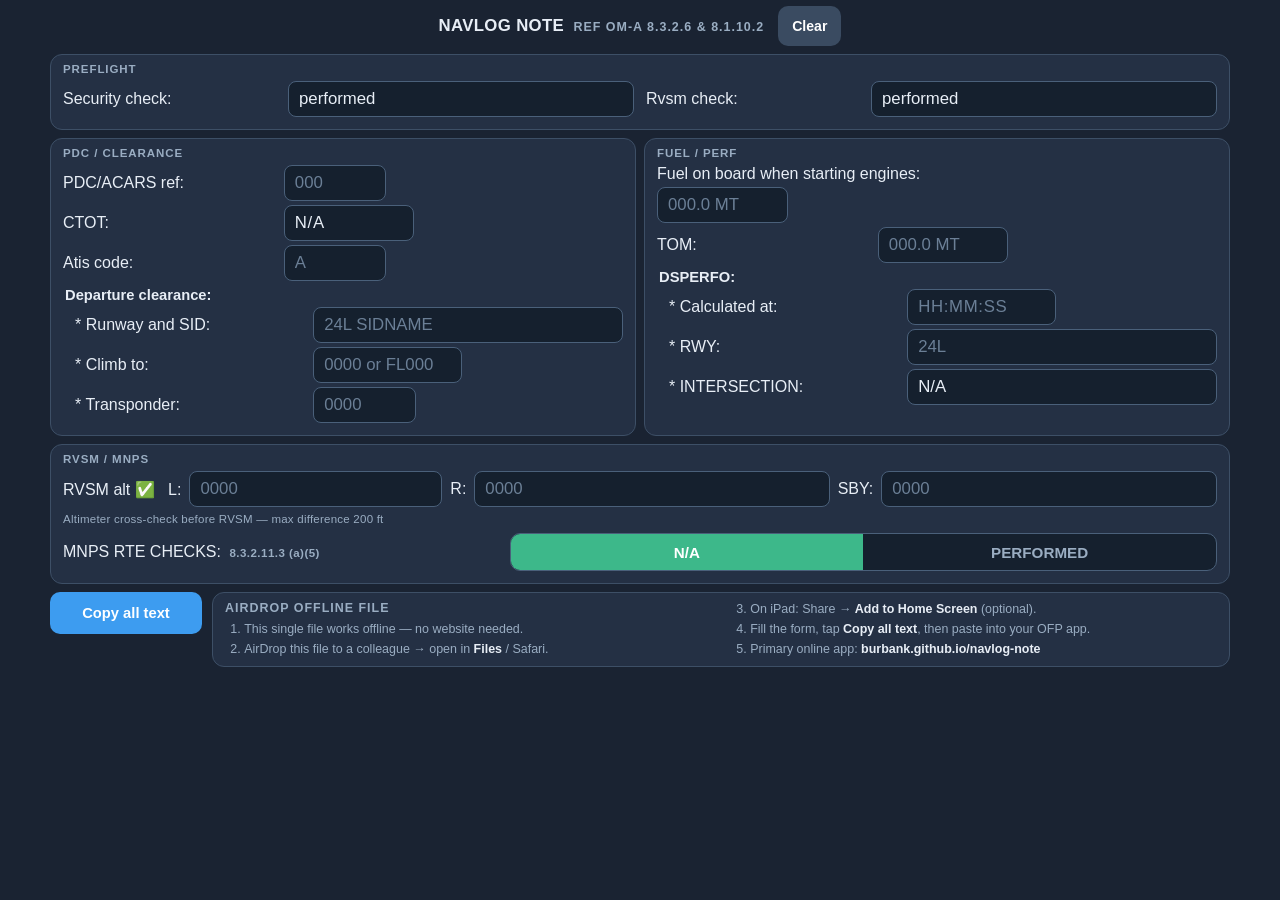
==== NAVLOG-NOTE-AirDrop.html @ c896da83 "Add AirDrop single-file copy and shorten RVSM hint. Portable NAVLOG-NOTE-AirDrop.html for offline sh" ====
<!DOCTYPE html>
<html lang="en">
<head>
  <meta charset="UTF-8" />
  <meta name="viewport" content="width=device-width, initial-scale=1, viewport-fit=cover" />
  <meta name="apple-mobile-web-app-capable" content="yes" />
  <meta name="apple-mobile-web-app-status-bar-style" content="black-translucent" />
  <meta name="apple-mobile-web-app-title" content="NAVLOG NOTE" />
  <meta name="theme-color" content="#1a2332" />
  <link rel="icon" type="image/png" href="[data-uri]" />
  <title>NAVLOG NOTE (AirDrop) ref OM-A 8.3.2.6 &amp; 8.1.10.2</title>
  <style>
    :root {
      --bg: #1a2332;
      --panel: #243044;
      --line: #3d4f66;
      --text: #e8eef6;
      --muted: #9aadc2;
      --accent: #3d9cf0;
      --accent-press: #2b7fc7;
      --ok: #3db88a;
      --field: #15202e;
      --field-border: #4a607a;
      --radius: 10px;
      --label: 0.92rem;
      --input: 1.05rem;
    }

    * {
      box-sizing: border-box;
      -webkit-tap-highlight-color: transparent;
    }

    html, body {
      margin: 0;
      padding: 0;
      min-height: 100%;
      background: var(--bg);
      color: var(--text);
      font-family: -apple-system, BlinkMacSystemFont, "SF Pro Text", "Helvetica Neue", sans-serif;
    }

    body {
      padding:
        max(12px, env(safe-area-inset-top))
        max(14px, env(safe-area-inset-right))
        max(12px, env(safe-area-inset-bottom))
        max(14px, env(safe-area-inset-left));
    }

    .app {
      max-width: 1180px;
      margin: 0 auto;
    }

    header {
      display: flex;
      align-items: center;
      justify-content: center;
      flex-wrap: wrap;
      gap: 10px 14px;
      margin-bottom: 12px;
      padding-top: 4px;
      text-align: center;
    }

    h1 {
      margin: 0;
      font-size: 1.15rem;
      font-weight: 650;
      letter-spacing: 0.02em;
    }

    h1 .ref {
      display: inline-block;
      margin-left: 0.35em;
      font-size: 0.78rem;
      font-weight: 700;
      letter-spacing: 0.08em;
      text-transform: uppercase;
      color: var(--muted);
    }

    .header-clear {
      flex-shrink: 0;
    }

    .header-clear button {
      min-height: 40px;
      padding: 8px 14px;
      font-size: 0.88rem;
      background: #3a4b61;
    }

    .actions {
      display: flex;
      gap: 8px;
      flex-wrap: wrap;
      flex-shrink: 0;
    }

    button {
      appearance: none;
      border: none;
      border-radius: var(--radius);
      padding: 12px 16px;
      min-height: 44px;
      font-size: 0.95rem;
      font-weight: 600;
      color: #fff;
      background: var(--accent);
      cursor: pointer;
    }

    button:active {
      background: var(--accent-press);
      transform: scale(0.98);
    }

    button.secondary { background: #3a4b61; }
    button.copied { background: var(--ok); }

    .grid {
      display: grid;
      grid-template-columns: 1fr 1fr;
      gap: 12px;
    }

    @media (max-width: 900px) {
      .grid { grid-template-columns: 1fr; }
    }

    .card {
      background: var(--panel);
      border: 1px solid var(--line);
      border-radius: 14px;
      padding: 14px;
    }

    .card.span-all { grid-column: 1 / -1; }

    .card h2 {
      margin: 0 0 10px;
      font-size: 0.78rem;
      font-weight: 700;
      letter-spacing: 0.08em;
      text-transform: uppercase;
      color: var(--muted);
    }

    .section-title {
      margin: 10px 0 8px;
      padding-left: 2px;
      font-size: var(--label);
      font-weight: 650;
      color: var(--text);
    }

    .section-title:first-child { margin-top: 0; }

    .field {
      display: grid;
      grid-template-columns: minmax(120px, 38%) 1fr;
      gap: 8px;
      align-items: center;
      margin-bottom: 8px;
    }

    .field.indent {
      grid-template-columns: minmax(140px, 42%) 1fr;
      padding-left: 12px;
    }

    .field.full {
      grid-template-columns: 1fr;
      gap: 4px;
    }

    .field.narrow-input input { max-width: 11ch; }
    .field.climb-input input { max-width: 16ch; }
    .field.time-input input {
      max-width: 14ch;
      letter-spacing: 0.04em;
    }
    .field.time-input-long input {
      max-width: 16ch;
      letter-spacing: 0.04em;
    }
    .field.mt-input input { max-width: 14ch; }

    .preflight-row {
      display: grid;
      grid-template-columns: 1fr 1fr;
      gap: 8px 16px;
    }

    @media (max-width: 700px) {
      .preflight-row { grid-template-columns: 1fr; }
    }

    label .ref {
      margin-left: 0.35em;
      font-size: 0.72rem;
      font-weight: 700;
      letter-spacing: 0.04em;
      color: var(--muted);
      text-transform: none;
    }

    input[type="text"] {
      width: 100%;
      min-height: 44px;
      padding: 10px 12px;
      border: 1px solid var(--field-border);
      border-radius: 8px;
      background: var(--field);
      color: var(--text);
      font-size: var(--input);
      font-variant-numeric: tabular-nums;
    }

    input:focus {
      outline: 2px solid var(--accent);
      outline-offset: 1px;
      border-color: var(--accent);
    }

    input.warn-diff {
      background: rgba(180, 70, 70, 0.28);
      border-color: #c45c5c;
    }

    input.warn-diff:focus {
      outline-color: #c45c5c;
      border-color: #c45c5c;
    }

    input::placeholder { color: #6b7f96; }

    .row-3 {
      display: grid;
      grid-template-columns: repeat(3, 1fr);
      gap: 8px;
      margin-bottom: 6px;
    }

    .row-3 .field {
      grid-template-columns: auto 1fr;
      margin-bottom: 0;
    }

    .rvsm-hint {
      margin: 0 0 8px;
      font-size: 0.72rem;
      color: var(--muted);
      letter-spacing: 0.02em;
    }

    .toggle {
      display: inline-flex;
      width: 100%;
      overflow: hidden;
      border: 1px solid var(--field-border);
      border-radius: 10px;
      background: var(--field);
    }

    .toggle button {
      flex: 1;
      min-height: 44px;
      border-radius: 0;
      background: transparent;
      color: var(--muted);
      font-weight: 650;
    }

    .toggle button.active {
      background: var(--ok);
      color: #fff;
    }

    .footer-bar {
      display: flex;
      align-items: flex-start;
      gap: 14px;
      margin-top: 14px;
    }

    .footer-bar .actions {
      display: flex;
      flex-direction: column;
      align-items: stretch;
      align-self: flex-start;
      min-width: 9.5rem;
    }

    .footer-bar .actions button {
      width: 100%;
      min-height: 48px;
      font-size: 1rem;
    }

    .howto {
      flex: 1;
      min-width: 0;
      padding: 10px 14px;
      border: 1px solid var(--line);
      border-radius: 14px;
      background: var(--panel);
    }

    .howto-grid {
      display: grid;
      grid-template-columns: 1fr 1fr;
      gap: 8px 20px;
      align-items: start;
    }

    .howto h2 {
      margin: 0 0 6px;
      font-size: 0.78rem;
      font-weight: 700;
      letter-spacing: 0.08em;
      text-transform: uppercase;
      color: var(--muted);
    }

    .howto ol {
      margin: 0;
      padding-left: 1.2rem;
      color: var(--muted);
      font-size: 0.82rem;
      line-height: 1.4;
    }

    .howto li + li { margin-top: 3px; }

    .howto strong { color: var(--text); font-weight: 650; }

    @media (max-width: 700px) {
      .footer-bar {
        flex-direction: column;
      }

      .footer-bar .actions {
        align-self: stretch;
      }

      .footer-bar .actions button {
        flex: 1;
      }

      .howto-grid {
        grid-template-columns: 1fr;
      }
    }

    /* iOS Share symbol (SF Symbol square.and.arrow.up) — same as FDPFMS */
    .help-ios-share {
      display: inline-flex;
      align-items: center;
      justify-content: center;
      vertical-align: -0.2em;
      margin: 0 0.15em;
      color: var(--accent);
    }

    .help-ios-share svg { display: block; }

    .sr-only {
      position: absolute;
      width: 1px;
      height: 1px;
      padding: 0;
      margin: -1px;
      overflow: hidden;
      clip: rect(0, 0, 0, 0);
      white-space: nowrap;
      border: 0;
    }

    .toast {
      position: fixed;
      left: 50%;
      bottom: 24px;
      z-index: 20;
      padding: 12px 18px;
      border-radius: 999px;
      background: var(--ok);
      color: #fff;
      font-weight: 650;
      opacity: 0;
      pointer-events: none;
      transform: translateX(-50%) translateY(20px);
      transition: opacity 0.2s ease, transform 0.2s ease;
    }

    .toast.show {
      opacity: 1;
      transform: translateX(-50%) translateY(0);
    }


    @media (orientation: landscape) and (min-width: 900px) {
      body {
        padding-top: 6px;
        padding-bottom: 6px;
      }

      header {
        margin-bottom: 8px;
        padding-top: 0;
      }

      h1 { font-size: 1.05rem; }

      .grid { gap: 8px; }

      .card, .howto {
        padding: 8px 12px;
        border-radius: 12px;
      }

      .card h2 {
        margin-bottom: 6px;
        font-size: 0.72rem;
      }

      .section-title {
        margin: 6px 0 4px;
      }

      .field { margin-bottom: 4px; }

      .preflight-row { gap: 6px 12px; }

      input[type="text"],
      .toggle button {
        min-height: 36px;
        padding: 6px 10px;
      }

      .footer-bar {
        margin-top: 8px;
        gap: 10px;
      }

      .footer-bar .actions button {
        min-height: 42px;
        font-size: 0.92rem;
      }

      .howto ol {
        font-size: 0.78rem;
        line-height: 1.35;
      }
    }
  </style>
</head>
<body>
  <div class="app">
    <header>
      <h1>NAVLOG NOTE <span class="ref">ref OM-A 8.3.2.6 &amp; 8.1.10.2</span></h1>
      <div class="header-clear">
        <button type="button" class="secondary" id="btnClear" title="Clears all entered fields">Clear</button>
      </div>
    </header>

    <form id="flightForm" autocomplete="off" spellcheck="false">
      <div class="grid">

        <!-- PREFLIGHT -->
        <section class="card span-all">
          <h2>Preflight</h2>
          <div class="preflight-row">
            <div class="field">
              <label for="security">Security check:</label>
              <input id="security" name="security" type="text" value="performed" />
            </div>
            <div class="field">
              <label for="rvsmCheck">Rvsm check:</label>
              <input id="rvsmCheck" name="rvsmCheck" type="text" value="performed" />
            </div>
          </div>
        </section>

        <!-- PDC / Clearance -->
        <section class="card">
          <h2>PDC / Clearance</h2>

          <div class="field narrow-input">
            <label for="pdc">PDC/ACARS ref:</label>
            <input
              id="pdc"
              name="pdc"
              type="text"
              inputmode="numeric"
              pattern="[0-9]*"
              maxlength="3"
              placeholder="000"
              title="3-digit number"
            />
          </div>

          <div class="field time-input">
            <label for="ctot">CTOT:</label>
            <input
              id="ctot"
              name="ctot"
              type="text"
              inputmode="numeric"
              maxlength="5"
              placeholder="HH:MM"
              value="N/A"
              title="4-digit time → auto HH:MM"
            />
          </div>

          <div class="field narrow-input">
            <label for="atis">Atis code:</label>
            <input
              id="atis"
              name="atis"
              type="text"
              inputmode="text"
              maxlength="1"
              autocapitalize="characters"
              placeholder="A"
              title="One letter only"
            />
          </div>

          <p class="section-title">Departure clearance:</p>

          <div class="field indent">
            <label for="rwySid">* Runway and SID:</label>
            <input
              id="rwySid"
              name="rwySid"
              type="text"
              inputmode="text"
              autocapitalize="characters"
              placeholder="24L SIDNAME"
              title="Starts with two runway digits"
            />
          </div>

          <div class="field indent climb-input">
            <label for="climbTo">* Climb to:</label>
            <input
              id="climbTo"
              name="climbTo"
              type="text"
              inputmode="text"
              autocapitalize="characters"
              maxlength="6"
              placeholder="0000 or FL000"
              title="4 digits, or FL + digits"
            />
          </div>

          <div class="field indent narrow-input">
            <label for="transponder">* Transponder:</label>
            <input
              id="transponder"
              name="transponder"
              type="text"
              inputmode="numeric"
              pattern="[0-9]*"
              maxlength="4"
              placeholder="0000"
              title="4-digit squawk"
            />
          </div>
        </section>

        <!-- Fuel / Perf -->
        <section class="card">
          <h2>Fuel / Perf</h2>

          <div class="field full mt-input">
            <label for="fuel">Fuel on board when starting engines:</label>
            <input
              id="fuel"
              name="fuel"
              type="text"
              inputmode="decimal"
              placeholder="000.0 MT"
              title="Number → auto MT"
            />
          </div>

          <div class="field mt-input">
            <label for="tom">TOM:</label>
            <input
              id="tom"
              name="tom"
              type="text"
              inputmode="decimal"
              placeholder="000.0 MT"
              title="Number → auto MT"
            />
          </div>

          <p class="section-title">DSPERFO:</p>

          <div class="field indent time-input-long">
            <label for="calcAt">* Calculated at:</label>
            <input
              id="calcAt"
              name="calcAt"
              type="text"
              inputmode="numeric"
              maxlength="8"
              placeholder="HH:MM:SS"
              title="6 digits → auto HH:MM:SS"
            />
          </div>

          <div class="field indent">
            <label for="rwy">* RWY:</label>
            <input
              id="rwy"
              name="rwy"
              type="text"
              inputmode="numeric"
              pattern="[0-9]*"
              autocapitalize="characters"
              placeholder="24L"
              title="Starts with two runway digits"
            />
          </div>

          <div class="field indent">
            <label for="intersection">* INTERSECTION:</label>
            <input id="intersection" name="intersection" type="text" value="N/A" />
          </div>
        </section>

        <!-- RVSM / MNPS -->
        <section class="card span-all">
          <h2>RVSM / MNPS</h2>

          <div class="row-3">
            <div class="field">
              <label for="rvsmL">RVSM alt ✅ &nbsp; L:</label>
              <input
                id="rvsmL"
                name="rvsmL"
                type="text"
                inputmode="numeric"
                pattern="[0-9]*"
                maxlength="5"
                placeholder="0000"
                title="4 or 5 digits — max Δ 200 ft vs R/SBY"
              />
            </div>
            <div class="field">
              <label for="rvsmR">R:</label>
              <input
                id="rvsmR"
                name="rvsmR"
                type="text"
                inputmode="numeric"
                pattern="[0-9]*"
                maxlength="5"
                placeholder="0000"
                title="4 or 5 digits — max Δ 200 ft vs L/SBY"
              />
            </div>
            <div class="field">
              <label for="rvsmSby">SBY:</label>
              <input
                id="rvsmSby"
                name="rvsmSby"
                type="text"
                inputmode="numeric"
                pattern="[0-9]*"
                maxlength="5"
                placeholder="0000"
                title="4 or 5 digits — max Δ 200 ft vs L/R"
              />
            </div>
          </div>
          <p class="rvsm-hint">Altimeter cross-check before RVSM — max difference 200 ft</p>

          <div class="field">
            <label>MNPS RTE CHECKS: <span class="ref">8.3.2.11.3 (a)(5)</span></label>
            <div class="toggle" role="group" aria-label="MNPS RTE CHECKS">
              <button type="button" id="mnpsNA" class="active" data-value="N/A">N/A</button>
              <button type="button" id="mnpsPerformed" data-value="PERFORMED">PERFORMED</button>
            </div>
          </div>
          <input type="hidden" id="mnps" name="mnps" value="N/A" />
        </section>

      </div>
    </form>

    <div class="footer-bar">
      <div class="actions">
        <button type="button" id="btnCopy">Copy all text</button>
      </div>
      <section class="howto" aria-label="AirDrop offline use">
        <div class="howto-grid">
          <div class="howto-col">
            <h2>AirDrop offline file</h2>
            <ol>
              <li>This single file works offline — no website needed.</li>
              <li>AirDrop this file to a colleague → open in <strong>Files</strong> / Safari.</li>
            </ol>
          </div>
          <div class="howto-col">
            <ol start="3">
              <li>On iPad: Share → <strong>Add to Home Screen</strong> (optional).</li>
              <li>Fill the form, tap <strong>Copy all text</strong>, then paste into your OFP app.</li>
              <li>Primary online app: <strong>burbank.github.io/navlog-note</strong></li>
            </ol>
          </div>
        </div>
      </section>
    </div>
  </div>

  <div class="toast" id="toast" aria-live="polite">Copied</div>

  <script>
    const STORAGE_KEY = "flight-plan-form-airdrop-v1";

    const FIELD_IDS = [
      "security", "rvsmCheck",
      "pdc", "ctot", "atis", "rwySid", "climbTo", "transponder",
      "fuel", "tom", "calcAt", "rwy",
      "intersection", "rvsmL", "rvsmR", "rvsmSby", "mnps"
    ];

    const DEFAULTS = {
      security: "performed",
      rvsmCheck: "performed",
      ctot: "N/A",
      intersection: "N/A",
      mnps: "N/A"
    };

    const $ = (id) => document.getElementById(id);

    function digitsOnly(value) {
      return String(value || "").replace(/\D/g, "");
    }

    function formatHHMM(raw) {
      const d = digitsOnly(raw).slice(0, 4);
      if (d.length <= 2) return d;
      return d.slice(0, 2) + ":" + d.slice(2);
    }

    function formatHHMMSS(raw) {
      const d = digitsOnly(raw).slice(0, 6);
      if (d.length <= 2) return d;
      if (d.length <= 4) return d.slice(0, 2) + ":" + d.slice(2);
      return d.slice(0, 2) + ":" + d.slice(2, 4) + ":" + d.slice(4);
    }

    function onlyDigits(maxLen, value) {
      return digitsOnly(value).slice(0, maxLen);
    }

    function oneLetter(value) {
      const m = String(value || "").toUpperCase().match(/[A-Z]/);
      return m ? m[0] : "";
    }

    /** Climb to: 0000 or FL000 */
    function formatClimbTo(value) {
      const raw = String(value || "").toUpperCase().replace(/[^0-9A-Z]/g, "");
      if (!raw) return "";

      if (raw.startsWith("FL")) {
        return "FL" + digitsOnly(raw.slice(2)).slice(0, 4);
      }

      // Allow typing F / FL before digits land
      if (raw === "F" || raw === "FL") return raw;

      // If user typed letters other than FL first, strip them
      if (/^[A-Z]/.test(raw) && !raw.startsWith("F")) {
        return digitsOnly(raw).slice(0, 4);
      }

      // Leading F then digits without L yet → keep F + digits while typing toward FL
      if (raw.startsWith("F") && !raw.startsWith("FL")) {
        const rest = raw.slice(1);
        if (/^\d*$/.test(rest)) return "F" + rest.slice(0, 4);
        return "FL" + digitsOnly(rest).slice(0, 4);
      }

      return digitsOnly(raw).slice(0, 4);
    }

    /** Number with one optional decimal + " MT" */
    function formatMt(value, { finalize = false } = {}) {
      let v = String(value || "").toUpperCase().replace(/\s*MT\s*$/i, "").trim();
      v = v.replace(/[^\d.]/g, "");
      const parts = v.split(".");
      if (parts.length > 2) v = parts[0] + "." + parts.slice(1).join("");

      if (!v) return "";
      if (!finalize) {
        // While typing, show number only (placeholder already shows MT)
        return v;
      }
      return v + " MT";
    }

    function formatRunway(value) {
      return String(value || "")
        .toUpperCase()
        .replace(/[^0-9A-Z\s/-]/g, "");
    }

    function getValues() {
      const data = {};
      for (const id of FIELD_IDS) data[id] = $(id).value.trim();
      return data;
    }

    function setValues(data) {
      for (const id of FIELD_IDS) {
        if (data[id] !== undefined && $(id)) $(id).value = data[id];
      }
      setMnps(data.mnps || "N/A");
    }

    function setMnps(value) {
      $("mnps").value = value;
      $("mnpsNA").classList.toggle("active", value === "N/A");
      $("mnpsPerformed").classList.toggle("active", value === "PERFORMED");
    }

    function save() {
      localStorage.setItem(STORAGE_KEY, JSON.stringify(getValues()));
    }

    function load() {
      try {
        const raw = localStorage.getItem(STORAGE_KEY);
        if (raw) setValues(JSON.parse(raw));
      } catch (_) { /* ignore */ }
    }

    function isBlank(value) {
      return !String(value || "").trim();
    }

    function isNA(value) {
      return /^n\/?a$/i.test(String(value || "").trim());
    }

    /** Empty stays blank; times get UTC; weights get MT (no double-append). */
    function outValue(value, { time = false, weight = false } = {}) {
      const v = String(value || "").trim();
      if (isBlank(v)) return "";

      if (time) {
        if (isNA(v)) return v;
        if (/\bUTC$/i.test(v)) return v;
        return v + " UTC";
      }

      if (weight) {
        if (isNA(v)) return v;
        if (/\bMT$/i.test(v)) return v;
        return v + " MT";
      }

      return v;
    }

    function buildOutput() {
      const v = getValues();
      const mnpsLine = v.mnps === "PERFORMED"
        ? "MNPS RTE CHECKS.   PERFORMED."
        : "MNPS RTE CHECKS.   N/A.";

      return [
        "___________________________________",
        "",
        "PREFLIGHT",
        "",
        `Security check: ${outValue(v.security)}`,
        "",
        `Rvsm check: ${outValue(v.rvsmCheck)}`,
        "",
        "___________________________________",
        "",
        `PDC/ACARS ref: ${outValue(v.pdc)}`,
        "",
        `CTOT:  ${outValue(v.ctot, { time: true })}`,
        "",
        `Atis code: ${outValue(v.atis)}`,
        "",
        "Departure clearance:",
        "",
        `* Runway and SID: ${outValue(v.rwySid)}`,
        "",
        `* Climb to:  ${outValue(v.climbTo)}`,
        "",
        `* Transponder: ${outValue(v.transponder)}`,
        "",
        "___________________________________",
        "",
        `Fuel on board when starting engines: ${outValue(v.fuel, { weight: true })}`,
        "",
        `TOM:    ${outValue(v.tom, { weight: true })}`,
        "",
        "DSPERFO:",
        "",
        `* Calculated at     : ${outValue(v.calcAt, { time: true })}`,
        "",
        `* RWY.                    : ${outValue(v.rwy)}`,
        "",
        `* INTERSECTION :    ${outValue(v.intersection)}`,
        "",
        "___________________________________",
        "",
        `RVSM alt ✅       L: ${outValue(v.rvsmL)}                    R: ${outValue(v.rvsmR)}                    SBY: ${outValue(v.rvsmSby)}`,
        "",
        mnpsLine,
        ""
      ].join("\n");
    }

    function showToast(msg) {
      const t = $("toast");
      t.textContent = msg;
      t.classList.add("show");
      setTimeout(() => t.classList.remove("show"), 1600);
    }

    async function copyAll() {
      const text = buildOutput();
      try {
        await navigator.clipboard.writeText(text);
      } catch (_) {
        const ta = document.createElement("textarea");
        ta.value = text;
        ta.setAttribute("readonly", "");
        ta.style.position = "fixed";
        ta.style.left = "-9999px";
        document.body.appendChild(ta);
        ta.select();
        document.execCommand("copy");
        document.body.removeChild(ta);
      }
      const btn = $("btnCopy");
      btn.classList.add("copied");
      btn.textContent = "Copied!";
      showToast("Copied to clipboard");
      setTimeout(() => {
        btn.classList.remove("copied");
        btn.textContent = "Copy all text";
      }, 1400);
    }

    function clearForm() {
      const ok = window.confirm(
        "Clear all fields?\n\nEntered values will be reset to defaults (N/A / performed). This cannot be undone."
      );
      if (!ok) return;

      for (const id of FIELD_IDS) {
        if ($(id)) $(id).value = DEFAULTS[id] ?? "";
      }
      setMnps("N/A");
      save();
      checkRvsmDiff();
      showToast("Cleared");
    }

    function bindFormatter(id, formatter, { onFocusClear, finalize } = {}) {
      const el = $(id);

      el.addEventListener("input", () => {
        const start = el.selectionStart;
        const before = el.value;
        const next = formatter(before, { finalize: false });
        if (next !== before) {
          el.value = next;
          const pos = Math.min(next.length, (start || 0) + Math.max(0, next.length - before.length + 1));
          try { el.setSelectionRange(pos, pos); } catch (_) { /* ignore */ }
        }
        save();
      });

      if (onFocusClear) {
        el.addEventListener("focus", () => {
          if (el.value === onFocusClear) el.value = "";
        });
      }

      el.addEventListener("blur", () => {
        if (onFocusClear && !el.value.trim()) {
          el.value = onFocusClear;
        } else if (finalize) {
          el.value = finalize(el.value);
        } else {
          el.value = formatter(el.value, { finalize: true });
        }
        save();
      });
    }

    bindFormatter("pdc", (v) => onlyDigits(3, v));
    bindFormatter("ctot", (v) => {
      if (!v || /^n\/?a$/i.test(v.trim())) return "N/A";
      return formatHHMM(v);
    }, { onFocusClear: "N/A" });
    bindFormatter("atis", oneLetter);
    bindFormatter("rwySid", formatRunway);
    bindFormatter("climbTo", formatClimbTo);
    bindFormatter("transponder", (v) => onlyDigits(4, v));
    bindFormatter("fuel", formatMt, {
      finalize: (v) => formatMt(v, { finalize: true })
    });
    bindFormatter("tom", formatMt, {
      finalize: (v) => formatMt(v, { finalize: true })
    });
    bindFormatter("calcAt", formatHHMMSS);
    bindFormatter("rwy", formatRunway);
    bindFormatter("rvsmL", (v) => onlyDigits(5, v));
    bindFormatter("rvsmR", (v) => onlyDigits(5, v));
    bindFormatter("rvsmSby", (v) => onlyDigits(5, v));

    ["security", "rvsmCheck", "intersection"].forEach((id) => {
      $(id).addEventListener("input", save);
    });

    $("mnpsNA").addEventListener("click", () => { setMnps("N/A"); save(); });
    $("mnpsPerformed").addEventListener("click", () => { setMnps("PERFORMED"); save(); });
    $("btnCopy").addEventListener("click", copyAll);
    $("btnClear").addEventListener("click", clearForm);

    /* RVSM altimeter cross-check — max 200 ft between any pair (OM-A 8.3.2.6 (c)(3)) */
    const RVSM_MAX_DIFF_FT = 200;

    function parseAltFt(value) {
      const d = digitsOnly(value);
      if (!d) return null;
      return parseInt(d, 10);
    }

    function checkRvsmDiff() {
      const ids = ["rvsmL", "rvsmR", "rvsmSby"];
      const vals = ids.map((id) => ({ id, ft: parseAltFt($(id).value) }));
      const warn = new Set();

      for (let i = 0; i < vals.length; i++) {
        for (let j = i + 1; j < vals.length; j++) {
          const a = vals[i];
          const b = vals[j];
          if (a.ft === null || b.ft === null) continue;
          if (Math.abs(a.ft - b.ft) > RVSM_MAX_DIFF_FT) {
            warn.add(a.id);
            warn.add(b.id);
          }
        }
      }

      ids.forEach((id) => {
        $(id).classList.toggle("warn-diff", warn.has(id));
      });
    }

    ["rvsmL", "rvsmR", "rvsmSby"].forEach((id) => {
      $(id).addEventListener("input", checkRvsmDiff);
      $(id).addEventListener("blur", checkRvsmDiff);
    });



    load();
    checkRvsmDiff();
  </script>
</body>
</html>
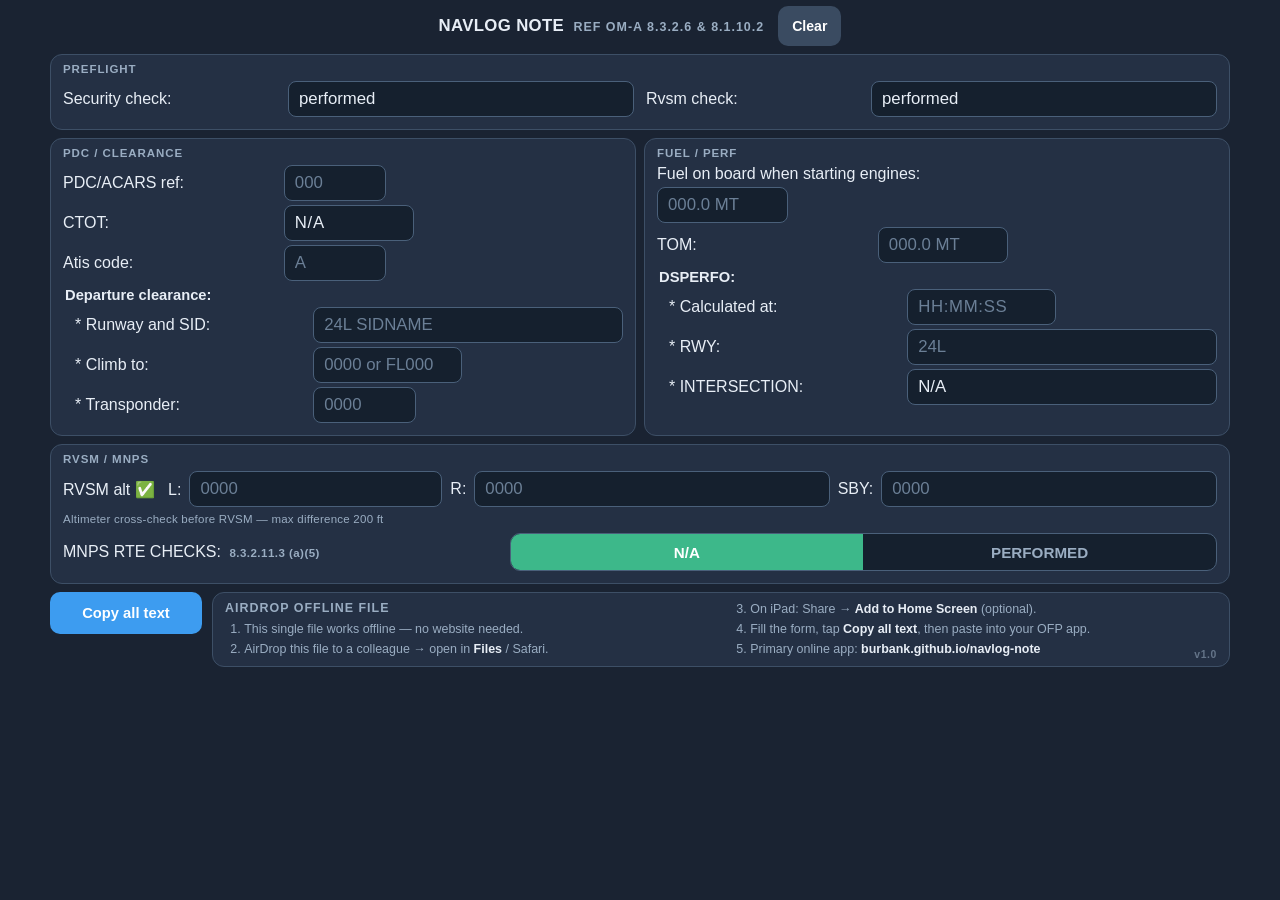
==== commit b1ab950b: "Show v1.0 in the Save for offline corner. Small muted version mark at the bottom right of the offlin" ====
--- a/NAVLOG-NOTE-AirDrop.html
+++ b/NAVLOG-NOTE-AirDrop.html
@@ -303,6 +303,7 @@
     .howto {
       flex: 1;
       min-width: 0;
+      position: relative;
       padding: 10px 14px;
       border: 1px solid var(--line);
       border-radius: 14px;
@@ -336,6 +337,19 @@
     .howto li + li { margin-top: 3px; }
 
     .howto strong { color: var(--text); font-weight: 650; }
+
+    .howto-version {
+      position: absolute;
+      right: 12px;
+      bottom: 6px;
+      margin: 0;
+      font-size: 0.65rem;
+      font-weight: 600;
+      letter-spacing: 0.06em;
+      color: var(--muted);
+      opacity: 0.55;
+      pointer-events: none;
+    }
 
     @media (max-width: 700px) {
       .footer-bar {
@@ -718,6 +732,7 @@
             </ol>
           </div>
         </div>
+        <p class="howto-version">v1.0</p>
       </section>
     </div>
   </div>
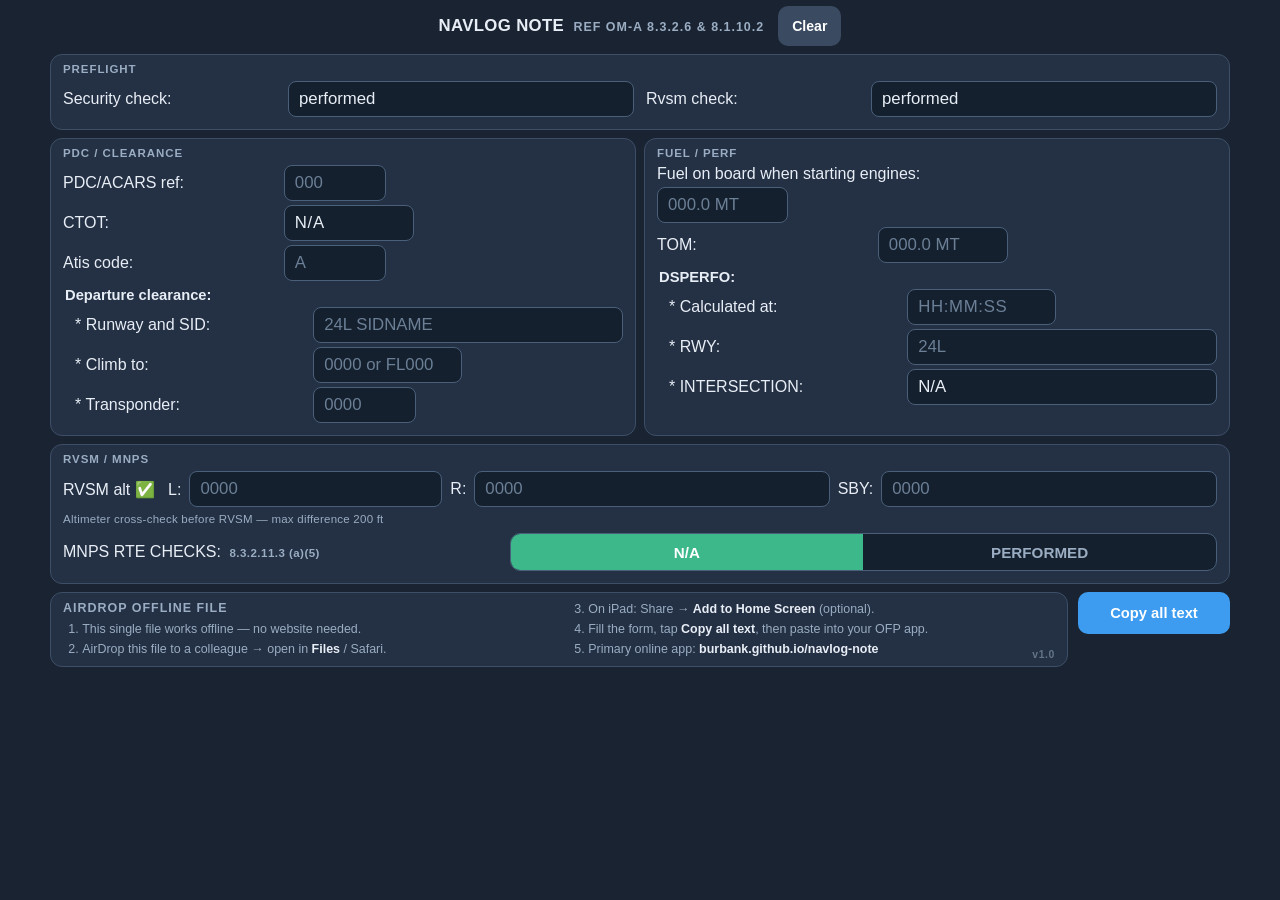
==== commit 9fc47bcb: "Move Copy all text to the right for right-handed reach. Keep Save for offline on the left; Copy sits" ====
--- a/NAVLOG-NOTE-AirDrop.html
+++ b/NAVLOG-NOTE-AirDrop.html
@@ -358,6 +358,7 @@
 
       .footer-bar .actions {
         align-self: stretch;
+        order: -1;
       }
 
       .footer-bar .actions button {
@@ -712,9 +713,6 @@
     </form>
 
     <div class="footer-bar">
-      <div class="actions">
-        <button type="button" id="btnCopy">Copy all text</button>
-      </div>
       <section class="howto" aria-label="AirDrop offline use">
         <div class="howto-grid">
           <div class="howto-col">
@@ -734,6 +732,9 @@
         </div>
         <p class="howto-version">v1.0</p>
       </section>
+      <div class="actions">
+        <button type="button" id="btnCopy">Copy all text</button>
+      </div>
     </div>
   </div>
 
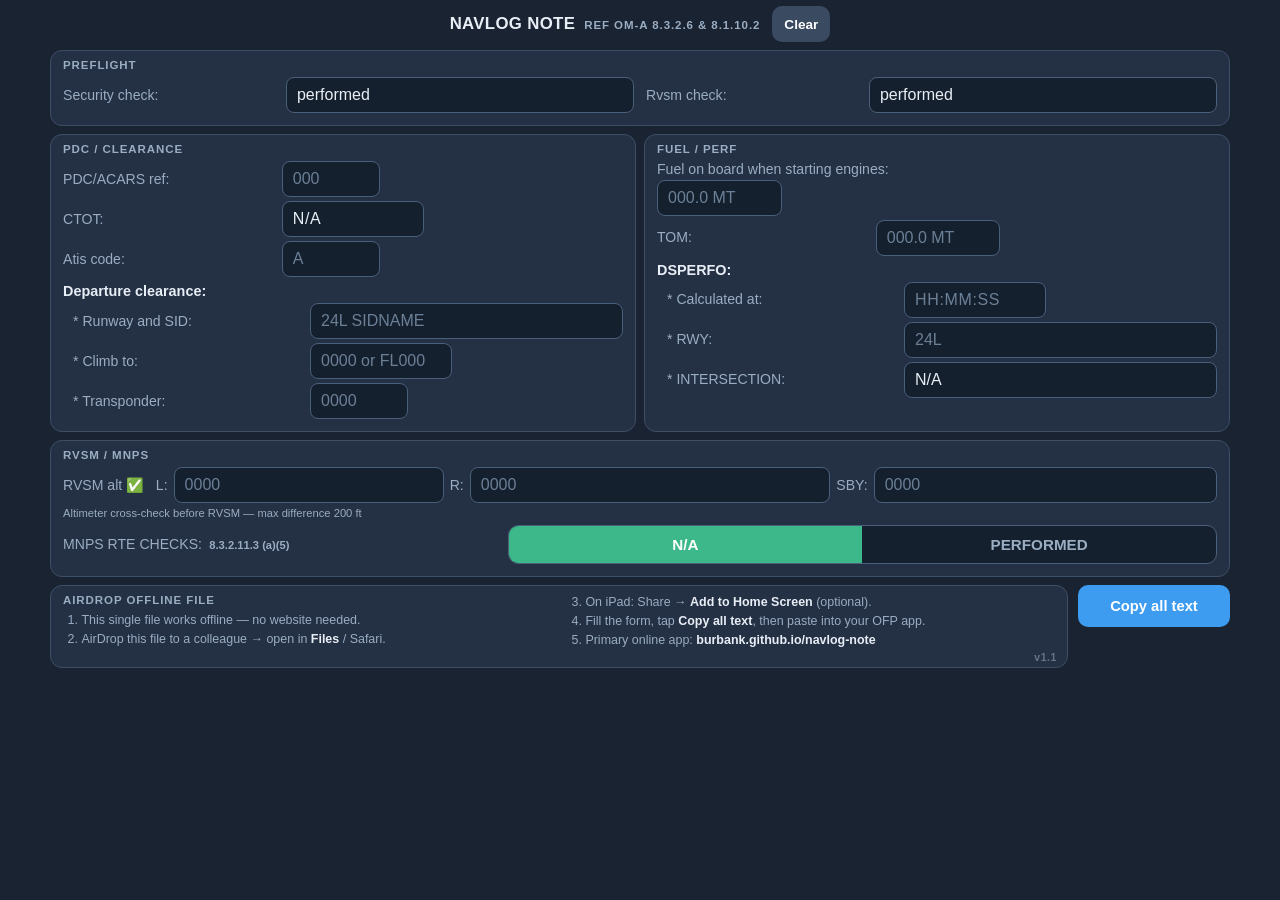
==== commit 6423b0b9: "Release v1.1: fix iPad zoom flash and tighten landscape first paint. Landscape-first CSS, viewport/t" ====
--- a/NAVLOG-NOTE-AirDrop.html
+++ b/NAVLOG-NOTE-AirDrop.html
@@ -2,13 +2,13 @@
 <html lang="en">
 <head>
   <meta charset="UTF-8" />
-  <meta name="viewport" content="width=device-width, initial-scale=1, viewport-fit=cover" />
+  <meta name="viewport" content="width=device-width, initial-scale=1, maximum-scale=1, viewport-fit=cover" />
   <meta name="apple-mobile-web-app-capable" content="yes" />
   <meta name="apple-mobile-web-app-status-bar-style" content="black-translucent" />
   <meta name="apple-mobile-web-app-title" content="NAVLOG NOTE" />
   <meta name="theme-color" content="#1a2332" />
   <link rel="icon" type="image/png" href="[data-uri]" />
-  <title>NAVLOG NOTE (AirDrop) ref OM-A 8.3.2.6 &amp; 8.1.10.2</title>
+  <title>NAVLOG NOTE (AirDrop) v1.1</title>
   <style>
     :root {
       --bg: #1a2332;
@@ -21,90 +21,74 @@
       --ok: #3db88a;
       --field: #15202e;
       --field-border: #4a607a;
+      --warn: #c45c5c;
       --radius: 10px;
-      --label: 0.92rem;
-      --input: 1.05rem;
-    }
-
-    * {
-      box-sizing: border-box;
-      -webkit-tap-highlight-color: transparent;
+    }
+
+    * { box-sizing: border-box; -webkit-tap-highlight-color: transparent; }
+
+    html {
+      -webkit-text-size-adjust: 100%;
+      text-size-adjust: 100%;
     }
 
     html, body {
       margin: 0;
-      padding: 0;
       min-height: 100%;
       background: var(--bg);
       color: var(--text);
       font-family: -apple-system, BlinkMacSystemFont, "SF Pro Text", "Helvetica Neue", sans-serif;
     }
 
+    /* Default = iPad landscape-tight so first paint already fits */
     body {
-      padding:
-        max(12px, env(safe-area-inset-top))
-        max(14px, env(safe-area-inset-right))
-        max(12px, env(safe-area-inset-bottom))
-        max(14px, env(safe-area-inset-left));
-    }
-
-    .app {
-      max-width: 1180px;
-      margin: 0 auto;
-    }
+      padding: max(6px, env(safe-area-inset-top))
+               max(10px, env(safe-area-inset-right))
+               max(6px, env(safe-area-inset-bottom))
+               max(10px, env(safe-area-inset-left));
+    }
+
+    .app { max-width: 1180px; margin: 0 auto; }
 
     header {
       display: flex;
       align-items: center;
       justify-content: center;
       flex-wrap: wrap;
-      gap: 10px 14px;
-      margin-bottom: 12px;
-      padding-top: 4px;
+      gap: 8px 12px;
+      margin-bottom: 8px;
       text-align: center;
     }
 
     h1 {
       margin: 0;
-      font-size: 1.15rem;
+      font-size: 1.05rem;
       font-weight: 650;
       letter-spacing: 0.02em;
     }
 
     h1 .ref {
-      display: inline-block;
       margin-left: 0.35em;
-      font-size: 0.78rem;
+      font-size: 0.72rem;
       font-weight: 700;
       letter-spacing: 0.08em;
       text-transform: uppercase;
       color: var(--muted);
     }
 
-    .header-clear {
-      flex-shrink: 0;
-    }
-
     .header-clear button {
-      min-height: 40px;
-      padding: 8px 14px;
-      font-size: 0.88rem;
+      min-height: 36px;
+      padding: 6px 12px;
+      font-size: 0.85rem;
       background: #3a4b61;
-    }
-
-    .actions {
-      display: flex;
-      gap: 8px;
-      flex-wrap: wrap;
-      flex-shrink: 0;
     }
 
     button {
       appearance: none;
       border: none;
       border-radius: var(--radius);
-      padding: 12px 16px;
-      min-height: 44px;
+      padding: 10px 14px;
+      min-height: 40px;
       font-size: 0.95rem;
       font-weight: 600;
       color: #fff;
@@ -112,36 +96,28 @@
       cursor: pointer;
     }
 
-    button:active {
-      background: var(--accent-press);
-      transform: scale(0.98);
-    }
-
+    button:active { background: var(--accent-press); transform: scale(0.98); }
     button.secondary { background: #3a4b61; }
     button.copied { background: var(--ok); }
 
     .grid {
       display: grid;
       grid-template-columns: 1fr 1fr;
-      gap: 12px;
-    }
-
-    @media (max-width: 900px) {
-      .grid { grid-template-columns: 1fr; }
+      gap: 8px;
     }
 
     .card {
       background: var(--panel);
       border: 1px solid var(--line);
-      border-radius: 14px;
-      padding: 14px;
+      border-radius: 12px;
+      padding: 8px 12px;
     }
 
     .card.span-all { grid-column: 1 / -1; }
 
-    .card h2 {
-      margin: 0 0 10px;
-      font-size: 0.78rem;
+    .card h2, .howto h2 {
+      margin: 0 0 6px;
+      font-size: 0.72rem;
       font-weight: 700;
       letter-spacing: 0.08em;
       text-transform: uppercase;
@@ -149,73 +125,59 @@
     }
 
     .section-title {
-      margin: 10px 0 8px;
-      padding-left: 2px;
-      font-size: var(--label);
+      margin: 6px 0 4px;
+      font-size: 0.9rem;
       font-weight: 650;
-      color: var(--text);
-    }
-
-    .section-title:first-child { margin-top: 0; }
+    }
 
     .field {
       display: grid;
-      grid-template-columns: minmax(120px, 38%) 1fr;
-      gap: 8px;
+      grid-template-columns: minmax(110px, 38%) 1fr;
+      gap: 6px;
       align-items: center;
-      margin-bottom: 8px;
+      margin-bottom: 4px;
     }
 
     .field.indent {
-      grid-template-columns: minmax(140px, 42%) 1fr;
-      padding-left: 12px;
-    }
-
-    .field.full {
-      grid-template-columns: 1fr;
-      gap: 4px;
-    }
-
+      grid-template-columns: minmax(130px, 42%) 1fr;
+      padding-left: 10px;
+    }
+
+    .field.full { grid-template-columns: 1fr; gap: 2px; }
     .field.narrow-input input { max-width: 11ch; }
     .field.climb-input input { max-width: 16ch; }
-    .field.time-input input {
-      max-width: 14ch;
-      letter-spacing: 0.04em;
-    }
-    .field.time-input-long input {
-      max-width: 16ch;
-      letter-spacing: 0.04em;
-    }
+    .field.time-input input,
+    .field.time-input-long input { max-width: 16ch; letter-spacing: 0.04em; }
     .field.mt-input input { max-width: 14ch; }
 
     .preflight-row {
       display: grid;
       grid-template-columns: 1fr 1fr;
-      gap: 8px 16px;
-    }
-
-    @media (max-width: 700px) {
-      .preflight-row { grid-template-columns: 1fr; }
+      gap: 6px 12px;
+    }
+
+    label {
+      font-size: 0.88rem;
+      color: var(--muted);
+      line-height: 1.2;
     }
 
     label .ref {
-      margin-left: 0.35em;
-      font-size: 0.72rem;
+      margin-left: 0.3em;
+      font-size: 0.7rem;
       font-weight: 700;
-      letter-spacing: 0.04em;
       color: var(--muted);
-      text-transform: none;
     }
 
     input[type="text"] {
       width: 100%;
-      min-height: 44px;
-      padding: 10px 12px;
+      min-height: 36px;
+      padding: 6px 10px;
       border: 1px solid var(--field-border);
       border-radius: 8px;
       background: var(--field);
       color: var(--text);
-      font-size: var(--input);
+      font-size: 16px; /* prevents iOS input zoom */
       font-variant-numeric: tabular-nums;
     }
 
@@ -227,12 +189,12 @@
 
     input.warn-diff {
       background: rgba(180, 70, 70, 0.28);
-      border-color: #c45c5c;
+      border-color: var(--warn);
     }
 
     input.warn-diff:focus {
-      outline-color: #c45c5c;
-      border-color: #c45c5c;
+      outline-color: var(--warn);
+      border-color: var(--warn);
     }
 
     input::placeholder { color: #6b7f96; }
@@ -240,8 +202,8 @@
     .row-3 {
       display: grid;
       grid-template-columns: repeat(3, 1fr);
-      gap: 8px;
-      margin-bottom: 6px;
+      gap: 6px;
+      margin-bottom: 4px;
     }
 
     .row-3 .field {
@@ -250,10 +212,9 @@
     }
 
     .rvsm-hint {
-      margin: 0 0 8px;
-      font-size: 0.72rem;
+      margin: 0 0 6px;
+      font-size: 0.7rem;
       color: var(--muted);
-      letter-spacing: 0.02em;
     }
 
     .toggle {
@@ -267,81 +228,63 @@
 
     .toggle button {
       flex: 1;
-      min-height: 44px;
+      min-height: 36px;
       border-radius: 0;
       background: transparent;
       color: var(--muted);
-      font-weight: 650;
-    }
-
-    .toggle button.active {
-      background: var(--ok);
-      color: #fff;
-    }
+    }
+
+    .toggle button.active { background: var(--ok); color: #fff; }
 
     .footer-bar {
       display: flex;
       align-items: flex-start;
-      gap: 14px;
-      margin-top: 14px;
+      gap: 10px;
+      margin-top: 8px;
     }
 
     .footer-bar .actions {
-      display: flex;
-      flex-direction: column;
-      align-items: stretch;
-      align-self: flex-start;
+      flex-shrink: 0;
       min-width: 9.5rem;
     }
 
     .footer-bar .actions button {
       width: 100%;
-      min-height: 48px;
-      font-size: 1rem;
+      min-height: 42px;
+      font-size: 0.92rem;
     }
 
     .howto {
       flex: 1;
       min-width: 0;
       position: relative;
-      padding: 10px 14px;
+      padding: 8px 12px 18px;
       border: 1px solid var(--line);
-      border-radius: 14px;
+      border-radius: 12px;
       background: var(--panel);
     }
 
     .howto-grid {
       display: grid;
       grid-template-columns: 1fr 1fr;
-      gap: 8px 20px;
-      align-items: start;
-    }
-
-    .howto h2 {
-      margin: 0 0 6px;
-      font-size: 0.78rem;
-      font-weight: 700;
-      letter-spacing: 0.08em;
-      text-transform: uppercase;
-      color: var(--muted);
+      gap: 6px 16px;
     }
 
     .howto ol {
       margin: 0;
-      padding-left: 1.2rem;
+      padding-left: 1.15rem;
       color: var(--muted);
-      font-size: 0.82rem;
-      line-height: 1.4;
-    }
-
-    .howto li + li { margin-top: 3px; }
-
+      font-size: 0.78rem;
+      line-height: 1.35;
+    }
+
+    .howto li + li { margin-top: 2px; }
     .howto strong { color: var(--text); font-weight: 650; }
 
     .howto-version {
       position: absolute;
-      right: 12px;
-      bottom: 6px;
+      right: 10px;
+      bottom: 4px;
       margin: 0;
       font-size: 0.65rem;
       font-weight: 600;
@@ -351,32 +294,10 @@
       pointer-events: none;
     }
 
-    @media (max-width: 700px) {
-      .footer-bar {
-        flex-direction: column;
-      }
-
-      .footer-bar .actions {
-        align-self: stretch;
-        order: -1;
-      }
-
-      .footer-bar .actions button {
-        flex: 1;
-      }
-
-      .howto-grid {
-        grid-template-columns: 1fr;
-      }
-    }
-
-    /* iOS Share symbol (SF Symbol square.and.arrow.up) — same as FDPFMS */
     .help-ios-share {
       display: inline-flex;
-      align-items: center;
-      justify-content: center;
       vertical-align: -0.2em;
-      margin: 0 0.15em;
+      margin: 0 0.12em;
       color: var(--accent);
     }
 
@@ -386,27 +307,23 @@
       position: absolute;
       width: 1px;
       height: 1px;
-      padding: 0;
-      margin: -1px;
       overflow: hidden;
       clip: rect(0, 0, 0, 0);
-      white-space: nowrap;
-      border: 0;
     }
 
     .toast {
       position: fixed;
       left: 50%;
-      bottom: 24px;
+      bottom: 20px;
       z-index: 20;
-      padding: 12px 18px;
+      padding: 10px 16px;
       border-radius: 999px;
       background: var(--ok);
       color: #fff;
       font-weight: 650;
       opacity: 0;
       pointer-events: none;
-      transform: translateX(-50%) translateY(20px);
+      transform: translateX(-50%) translateY(16px);
       transition: opacity 0.2s ease, transform 0.2s ease;
     }
 
@@ -416,59 +333,25 @@
     }
 
 
-    @media (orientation: landscape) and (min-width: 900px) {
+    @media (max-width: 900px), (orientation: portrait) {
+      .grid { grid-template-columns: 1fr; }
       body {
-        padding-top: 6px;
-        padding-bottom: 6px;
+        padding: max(12px, env(safe-area-inset-top))
+                 max(14px, env(safe-area-inset-right))
+                 max(12px, env(safe-area-inset-bottom))
+                 max(14px, env(safe-area-inset-left));
       }
-
-      header {
-        margin-bottom: 8px;
-        padding-top: 0;
-      }
-
-      h1 { font-size: 1.05rem; }
-
-      .grid { gap: 8px; }
-
-      .card, .howto {
-        padding: 8px 12px;
-        border-radius: 12px;
-      }
-
-      .card h2 {
-        margin-bottom: 6px;
-        font-size: 0.72rem;
-      }
-
-      .section-title {
-        margin: 6px 0 4px;
-      }
-
-      .field { margin-bottom: 4px; }
-
-      .preflight-row { gap: 6px 12px; }
-
-      input[type="text"],
-      .toggle button {
-        min-height: 36px;
-        padding: 6px 10px;
-      }
-
-      .footer-bar {
-        margin-top: 8px;
-        gap: 10px;
-      }
-
-      .footer-bar .actions button {
-        min-height: 42px;
-        font-size: 0.92rem;
-      }
-
-      .howto ol {
-        font-size: 0.78rem;
-        line-height: 1.35;
-      }
+      header { margin-bottom: 12px; }
+      h1 { font-size: 1.15rem; }
+      .card, .howto { padding: 12px 14px; }
+      .field { margin-bottom: 8px; }
+      input[type="text"], .toggle button { min-height: 44px; padding: 10px 12px; }
+    }
+
+    @media (max-width: 700px) {
+      .preflight-row, .howto-grid { grid-template-columns: 1fr; }
+      .footer-bar { flex-direction: column; }
+      .footer-bar .actions { order: -1; align-self: stretch; }
     }
   </style>
 </head>
@@ -483,8 +366,6 @@
 
     <form id="flightForm" autocomplete="off" spellcheck="false">
       <div class="grid">
-
-        <!-- PREFLIGHT -->
         <section class="card span-all">
           <h2>Preflight</h2>
           <div class="preflight-row">
@@ -499,206 +380,77 @@
           </div>
         </section>
 
-        <!-- PDC / Clearance -->
         <section class="card">
           <h2>PDC / Clearance</h2>
-
           <div class="field narrow-input">
             <label for="pdc">PDC/ACARS ref:</label>
-            <input
-              id="pdc"
-              name="pdc"
-              type="text"
-              inputmode="numeric"
-              pattern="[0-9]*"
-              maxlength="3"
-              placeholder="000"
-              title="3-digit number"
-            />
-          </div>
-
+            <input id="pdc" name="pdc" type="text" inputmode="numeric" pattern="[0-9]*" maxlength="3" placeholder="000" />
+          </div>
           <div class="field time-input">
             <label for="ctot">CTOT:</label>
-            <input
-              id="ctot"
-              name="ctot"
-              type="text"
-              inputmode="numeric"
-              maxlength="5"
-              placeholder="HH:MM"
-              value="N/A"
-              title="4-digit time → auto HH:MM"
-            />
-          </div>
-
+            <input id="ctot" name="ctot" type="text" inputmode="numeric" maxlength="5" placeholder="HH:MM" value="N/A" />
+          </div>
           <div class="field narrow-input">
             <label for="atis">Atis code:</label>
-            <input
-              id="atis"
-              name="atis"
-              type="text"
-              inputmode="text"
-              maxlength="1"
-              autocapitalize="characters"
-              placeholder="A"
-              title="One letter only"
-            />
-          </div>
-
+            <input id="atis" name="atis" type="text" maxlength="1" autocapitalize="characters" placeholder="A" />
+          </div>
           <p class="section-title">Departure clearance:</p>
-
           <div class="field indent">
             <label for="rwySid">* Runway and SID:</label>
-            <input
-              id="rwySid"
-              name="rwySid"
-              type="text"
-              inputmode="text"
-              autocapitalize="characters"
-              placeholder="24L SIDNAME"
-              title="Starts with two runway digits"
-            />
-          </div>
-
+            <input id="rwySid" name="rwySid" type="text" autocapitalize="characters" placeholder="24L SIDNAME" />
+          </div>
           <div class="field indent climb-input">
             <label for="climbTo">* Climb to:</label>
-            <input
-              id="climbTo"
-              name="climbTo"
-              type="text"
-              inputmode="text"
-              autocapitalize="characters"
-              maxlength="6"
-              placeholder="0000 or FL000"
-              title="4 digits, or FL + digits"
-            />
-          </div>
-
+            <input id="climbTo" name="climbTo" type="text" autocapitalize="characters" maxlength="6" placeholder="0000 or FL000" />
+          </div>
           <div class="field indent narrow-input">
             <label for="transponder">* Transponder:</label>
-            <input
-              id="transponder"
-              name="transponder"
-              type="text"
-              inputmode="numeric"
-              pattern="[0-9]*"
-              maxlength="4"
-              placeholder="0000"
-              title="4-digit squawk"
-            />
+            <input id="transponder" name="transponder" type="text" inputmode="numeric" pattern="[0-9]*" maxlength="4" placeholder="0000" />
           </div>
         </section>
 
-        <!-- Fuel / Perf -->
         <section class="card">
           <h2>Fuel / Perf</h2>
-
           <div class="field full mt-input">
             <label for="fuel">Fuel on board when starting engines:</label>
-            <input
-              id="fuel"
-              name="fuel"
-              type="text"
-              inputmode="decimal"
-              placeholder="000.0 MT"
-              title="Number → auto MT"
-            />
-          </div>
-
+            <input id="fuel" name="fuel" type="text" inputmode="decimal" placeholder="000.0 MT" />
+          </div>
           <div class="field mt-input">
             <label for="tom">TOM:</label>
-            <input
-              id="tom"
-              name="tom"
-              type="text"
-              inputmode="decimal"
-              placeholder="000.0 MT"
-              title="Number → auto MT"
-            />
-          </div>
-
+            <input id="tom" name="tom" type="text" inputmode="decimal" placeholder="000.0 MT" />
+          </div>
           <p class="section-title">DSPERFO:</p>
-
           <div class="field indent time-input-long">
             <label for="calcAt">* Calculated at:</label>
-            <input
-              id="calcAt"
-              name="calcAt"
-              type="text"
-              inputmode="numeric"
-              maxlength="8"
-              placeholder="HH:MM:SS"
-              title="6 digits → auto HH:MM:SS"
-            />
-          </div>
-
+            <input id="calcAt" name="calcAt" type="text" inputmode="numeric" maxlength="8" placeholder="HH:MM:SS" />
+          </div>
           <div class="field indent">
             <label for="rwy">* RWY:</label>
-            <input
-              id="rwy"
-              name="rwy"
-              type="text"
-              inputmode="numeric"
-              pattern="[0-9]*"
-              autocapitalize="characters"
-              placeholder="24L"
-              title="Starts with two runway digits"
-            />
-          </div>
-
+            <input id="rwy" name="rwy" type="text" inputmode="numeric" pattern="[0-9]*" autocapitalize="characters" placeholder="24L" />
+          </div>
           <div class="field indent">
             <label for="intersection">* INTERSECTION:</label>
             <input id="intersection" name="intersection" type="text" value="N/A" />
           </div>
         </section>
 
-        <!-- RVSM / MNPS -->
         <section class="card span-all">
           <h2>RVSM / MNPS</h2>
-
           <div class="row-3">
             <div class="field">
               <label for="rvsmL">RVSM alt ✅ &nbsp; L:</label>
-              <input
-                id="rvsmL"
-                name="rvsmL"
-                type="text"
-                inputmode="numeric"
-                pattern="[0-9]*"
-                maxlength="5"
-                placeholder="0000"
-                title="4 or 5 digits — max Δ 200 ft vs R/SBY"
-              />
+              <input id="rvsmL" name="rvsmL" type="text" inputmode="numeric" pattern="[0-9]*" maxlength="5" placeholder="0000" />
             </div>
             <div class="field">
               <label for="rvsmR">R:</label>
-              <input
-                id="rvsmR"
-                name="rvsmR"
-                type="text"
-                inputmode="numeric"
-                pattern="[0-9]*"
-                maxlength="5"
-                placeholder="0000"
-                title="4 or 5 digits — max Δ 200 ft vs L/SBY"
-              />
+              <input id="rvsmR" name="rvsmR" type="text" inputmode="numeric" pattern="[0-9]*" maxlength="5" placeholder="0000" />
             </div>
             <div class="field">
               <label for="rvsmSby">SBY:</label>
-              <input
-                id="rvsmSby"
-                name="rvsmSby"
-                type="text"
-                inputmode="numeric"
-                pattern="[0-9]*"
-                maxlength="5"
-                placeholder="0000"
-                title="4 or 5 digits — max Δ 200 ft vs L/R"
-              />
+              <input id="rvsmSby" name="rvsmSby" type="text" inputmode="numeric" pattern="[0-9]*" maxlength="5" placeholder="0000" />
             </div>
           </div>
           <p class="rvsm-hint">Altimeter cross-check before RVSM — max difference 200 ft</p>
-
           <div class="field">
             <label>MNPS RTE CHECKS: <span class="ref">8.3.2.11.3 (a)(5)</span></label>
             <div class="toggle" role="group" aria-label="MNPS RTE CHECKS">
@@ -708,7 +460,6 @@
           </div>
           <input type="hidden" id="mnps" name="mnps" value="N/A" />
         </section>
-
       </div>
     </form>
 
@@ -730,7 +481,7 @@
             </ol>
           </div>
         </div>
-        <p class="howto-version">v1.0</p>
+        <p class="howto-version">v1.1</p>
       </section>
       <div class="actions">
         <button type="button" id="btnCopy">Copy all text</button>
@@ -742,32 +493,23 @@
 
   <script>
     const STORAGE_KEY = "flight-plan-form-airdrop-v1";
-
+    const APP_VERSION = "1.1";
+    const RVSM_MAX_DIFF_FT = 200;
     const FIELD_IDS = [
-      "security", "rvsmCheck",
-      "pdc", "ctot", "atis", "rwySid", "climbTo", "transponder",
-      "fuel", "tom", "calcAt", "rwy",
-      "intersection", "rvsmL", "rvsmR", "rvsmSby", "mnps"
+      "security", "rvsmCheck", "pdc", "ctot", "atis", "rwySid", "climbTo", "transponder",
+      "fuel", "tom", "calcAt", "rwy", "intersection", "rvsmL", "rvsmR", "rvsmSby", "mnps"
     ];
-
     const DEFAULTS = {
-      security: "performed",
-      rvsmCheck: "performed",
-      ctot: "N/A",
-      intersection: "N/A",
-      mnps: "N/A"
+      security: "performed", rvsmCheck: "performed", ctot: "N/A", intersection: "N/A", mnps: "N/A"
     };
 
     const $ = (id) => document.getElementById(id);
-
-    function digitsOnly(value) {
-      return String(value || "").replace(/\D/g, "");
-    }
+    const digitsOnly = (v) => String(v || "").replace(/\D/g, "");
+    const onlyDigits = (n, v) => digitsOnly(v).slice(0, n);
 
     function formatHHMM(raw) {
       const d = digitsOnly(raw).slice(0, 4);
-      if (d.length <= 2) return d;
-      return d.slice(0, 2) + ":" + d.slice(2);
+      return d.length <= 2 ? d : d.slice(0, 2) + ":" + d.slice(2);
     }
 
     function formatHHMMSS(raw) {
@@ -777,67 +519,46 @@
       return d.slice(0, 2) + ":" + d.slice(2, 4) + ":" + d.slice(4);
     }
 
-    function onlyDigits(maxLen, value) {
-      return digitsOnly(value).slice(0, maxLen);
-    }
-
     function oneLetter(value) {
       const m = String(value || "").toUpperCase().match(/[A-Z]/);
       return m ? m[0] : "";
     }
 
-    /** Climb to: 0000 or FL000 */
     function formatClimbTo(value) {
       const raw = String(value || "").toUpperCase().replace(/[^0-9A-Z]/g, "");
       if (!raw) return "";
-
-      if (raw.startsWith("FL")) {
-        return "FL" + digitsOnly(raw.slice(2)).slice(0, 4);
-      }
-
-      // Allow typing F / FL before digits land
+      if (raw.startsWith("FL")) return "FL" + digitsOnly(raw.slice(2)).slice(0, 4);
       if (raw === "F" || raw === "FL") return raw;
-
-      // If user typed letters other than FL first, strip them
-      if (/^[A-Z]/.test(raw) && !raw.startsWith("F")) {
-        return digitsOnly(raw).slice(0, 4);
-      }
-
-      // Leading F then digits without L yet → keep F + digits while typing toward FL
+      if (/^[A-Z]/.test(raw) && !raw.startsWith("F")) return digitsOnly(raw).slice(0, 4);
       if (raw.startsWith("F") && !raw.startsWith("FL")) {
         const rest = raw.slice(1);
-        if (/^\d*$/.test(rest)) return "F" + rest.slice(0, 4);
-        return "FL" + digitsOnly(rest).slice(0, 4);
+        return /^\d*$/.test(rest) ? "F" + rest.slice(0, 4) : "FL" + digitsOnly(rest).slice(0, 4);
       }
-
       return digitsOnly(raw).slice(0, 4);
     }
 
-    /** Number with one optional decimal + " MT" */
     function formatMt(value, { finalize = false } = {}) {
-      let v = String(value || "").toUpperCase().replace(/\s*MT\s*$/i, "").trim();
-      v = v.replace(/[^\d.]/g, "");
+      let v = String(value || "").toUpperCase().replace(/\s*MT\s*$/i, "").trim().replace(/[^\d.]/g, "");
       const parts = v.split(".");
       if (parts.length > 2) v = parts[0] + "." + parts.slice(1).join("");
-
       if (!v) return "";
-      if (!finalize) {
-        // While typing, show number only (placeholder already shows MT)
-        return v;
-      }
-      return v + " MT";
+      return finalize ? v + " MT" : v;
     }
 
     function formatRunway(value) {
-      return String(value || "")
-        .toUpperCase()
-        .replace(/[^0-9A-Z\s/-]/g, "");
+      return String(value || "").toUpperCase().replace(/[^0-9A-Z\s/-]/g, "");
     }
 
     function getValues() {
       const data = {};
       for (const id of FIELD_IDS) data[id] = $(id).value.trim();
       return data;
+    }
+
+    function setMnps(value) {
+      $("mnps").value = value;
+      $("mnpsNA").classList.toggle("active", value === "N/A");
+      $("mnpsPerformed").classList.toggle("active", value === "PERFORMED");
     }
 
     function setValues(data) {
@@ -847,12 +568,6 @@
       setMnps(data.mnps || "N/A");
     }
 
-    function setMnps(value) {
-      $("mnps").value = value;
-      $("mnpsNA").classList.toggle("active", value === "N/A");
-      $("mnpsPerformed").classList.toggle("active", value === "PERFORMED");
-    }
-
     function save() {
       localStorage.setItem(STORAGE_KEY, JSON.stringify(getValues()));
     }
@@ -861,34 +576,20 @@
       try {
         const raw = localStorage.getItem(STORAGE_KEY);
         if (raw) setValues(JSON.parse(raw));
-      } catch (_) { /* ignore */ }
-    }
-
-    function isBlank(value) {
-      return !String(value || "").trim();
-    }
-
-    function isNA(value) {
-      return /^n\/?a$/i.test(String(value || "").trim());
-    }
-
-    /** Empty stays blank; times get UTC; weights get MT (no double-append). */
+      } catch (_) {}
+    }
+
     function outValue(value, { time = false, weight = false } = {}) {
       const v = String(value || "").trim();
-      if (isBlank(v)) return "";
-
+      if (!v) return "";
       if (time) {
-        if (isNA(v)) return v;
-        if (/\bUTC$/i.test(v)) return v;
-        return v + " UTC";
+        if (/^n\/?a$/i.test(v)) return v;
+        return /\bUTC$/i.test(v) ? v : v + " UTC";
       }
-
       if (weight) {
-        if (isNA(v)) return v;
-        if (/\bMT$/i.test(v)) return v;
-        return v + " MT";
+        if (/^n\/?a$/i.test(v)) return v;
+        return /\bMT$/i.test(v) ? v : v + " MT";
       }
-
       return v;
     }
 
@@ -897,52 +598,29 @@
       const mnpsLine = v.mnps === "PERFORMED"
         ? "MNPS RTE CHECKS.   PERFORMED."
         : "MNPS RTE CHECKS.   N/A.";
-
       return [
-        "___________________________________",
-        "",
-        "PREFLIGHT",
-        "",
-        `Security check: ${outValue(v.security)}`,
-        "",
-        `Rvsm check: ${outValue(v.rvsmCheck)}`,
-        "",
-        "___________________________________",
-        "",
-        `PDC/ACARS ref: ${outValue(v.pdc)}`,
-        "",
-        `CTOT:  ${outValue(v.ctot, { time: true })}`,
-        "",
-        `Atis code: ${outValue(v.atis)}`,
-        "",
-        "Departure clearance:",
-        "",
-        `* Runway and SID: ${outValue(v.rwySid)}`,
-        "",
-        `* Climb to:  ${outValue(v.climbTo)}`,
-        "",
-        `* Transponder: ${outValue(v.transponder)}`,
-        "",
-        "___________________________________",
-        "",
-        `Fuel on board when starting engines: ${outValue(v.fuel, { weight: true })}`,
-        "",
-        `TOM:    ${outValue(v.tom, { weight: true })}`,
-        "",
-        "DSPERFO:",
-        "",
-        `* Calculated at     : ${outValue(v.calcAt, { time: true })}`,
-        "",
-        `* RWY.                    : ${outValue(v.rwy)}`,
-        "",
-        `* INTERSECTION :    ${outValue(v.intersection)}`,
-        "",
-        "___________________________________",
-        "",
-        `RVSM alt ✅       L: ${outValue(v.rvsmL)}                    R: ${outValue(v.rvsmR)}                    SBY: ${outValue(v.rvsmSby)}`,
-        "",
-        mnpsLine,
-        ""
+        "___________________________________", "",
+        "PREFLIGHT", "",
+        `Security check: ${outValue(v.security)}`, "",
+        `Rvsm check: ${outValue(v.rvsmCheck)}`, "",
+        "___________________________________", "",
+        `PDC/ACARS ref: ${outValue(v.pdc)}`, "",
+        `CTOT:  ${outValue(v.ctot, { time: true })}`, "",
+        `Atis code: ${outValue(v.atis)}`, "",
+        "Departure clearance:", "",
+        `* Runway and SID: ${outValue(v.rwySid)}`, "",
+        `* Climb to:  ${outValue(v.climbTo)}`, "",
+        `* Transponder: ${outValue(v.transponder)}`, "",
+        "___________________________________", "",
+        `Fuel on board when starting engines: ${outValue(v.fuel, { weight: true })}`, "",
+        `TOM:    ${outValue(v.tom, { weight: true })}`, "",
+        "DSPERFO:", "",
+        `* Calculated at     : ${outValue(v.calcAt, { time: true })}`, "",
+        `* RWY.                    : ${outValue(v.rwy)}`, "",
+        `* INTERSECTION :    ${outValue(v.intersection)}`, "",
+        "___________________________________", "",
+        `RVSM alt ✅       L: ${outValue(v.rvsmL)}                    R: ${outValue(v.rvsmR)}                    SBY: ${outValue(v.rvsmSby)}`, "",
+        mnpsLine, ""
       ].join("\n");
     }
 
@@ -961,8 +639,7 @@
         const ta = document.createElement("textarea");
         ta.value = text;
         ta.setAttribute("readonly", "");
-        ta.style.position = "fixed";
-        ta.style.left = "-9999px";
+        ta.style.cssText = "position:fixed;left:-9999px";
         document.body.appendChild(ta);
         ta.select();
         document.execCommand("copy");
@@ -979,14 +656,8 @@
     }
 
     function clearForm() {
-      const ok = window.confirm(
-        "Clear all fields?\n\nEntered values will be reset to defaults (N/A / performed). This cannot be undone."
-      );
-      if (!ok) return;
-
-      for (const id of FIELD_IDS) {
-        if ($(id)) $(id).value = DEFAULTS[id] ?? "";
-      }
+      if (!window.confirm("Clear all fields?\n\nEntered values will be reset to defaults (N/A / performed). This cannot be undone.")) return;
+      for (const id of FIELD_IDS) if ($(id)) $(id).value = DEFAULTS[id] ?? "";
       setMnps("N/A");
       save();
       checkRvsmDiff();
@@ -995,7 +666,6 @@
 
     function bindFormatter(id, formatter, { onFocusClear, finalize } = {}) {
       const el = $(id);
-
       el.addEventListener("input", () => {
         const start = el.selectionStart;
         const before = el.value;
@@ -1003,77 +673,33 @@
         if (next !== before) {
           el.value = next;
           const pos = Math.min(next.length, (start || 0) + Math.max(0, next.length - before.length + 1));
-          try { el.setSelectionRange(pos, pos); } catch (_) { /* ignore */ }
+          try { el.setSelectionRange(pos, pos); } catch (_) {}
         }
         save();
       });
-
       if (onFocusClear) {
-        el.addEventListener("focus", () => {
-          if (el.value === onFocusClear) el.value = "";
-        });
+        el.addEventListener("focus", () => { if (el.value === onFocusClear) el.value = ""; });
       }
-
       el.addEventListener("blur", () => {
-        if (onFocusClear && !el.value.trim()) {
-          el.value = onFocusClear;
-        } else if (finalize) {
-          el.value = finalize(el.value);
-        } else {
-          el.value = formatter(el.value, { finalize: true });
-        }
+        if (onFocusClear && !el.value.trim()) el.value = onFocusClear;
+        else if (finalize) el.value = finalize(el.value);
+        else el.value = formatter(el.value, { finalize: true });
         save();
       });
     }
 
-    bindFormatter("pdc", (v) => onlyDigits(3, v));
-    bindFormatter("ctot", (v) => {
-      if (!v || /^n\/?a$/i.test(v.trim())) return "N/A";
-      return formatHHMM(v);
-    }, { onFocusClear: "N/A" });
-    bindFormatter("atis", oneLetter);
-    bindFormatter("rwySid", formatRunway);
-    bindFormatter("climbTo", formatClimbTo);
-    bindFormatter("transponder", (v) => onlyDigits(4, v));
-    bindFormatter("fuel", formatMt, {
-      finalize: (v) => formatMt(v, { finalize: true })
-    });
-    bindFormatter("tom", formatMt, {
-      finalize: (v) => formatMt(v, { finalize: true })
-    });
-    bindFormatter("calcAt", formatHHMMSS);
-    bindFormatter("rwy", formatRunway);
-    bindFormatter("rvsmL", (v) => onlyDigits(5, v));
-    bindFormatter("rvsmR", (v) => onlyDigits(5, v));
-    bindFormatter("rvsmSby", (v) => onlyDigits(5, v));
-
-    ["security", "rvsmCheck", "intersection"].forEach((id) => {
-      $(id).addEventListener("input", save);
-    });
-
-    $("mnpsNA").addEventListener("click", () => { setMnps("N/A"); save(); });
-    $("mnpsPerformed").addEventListener("click", () => { setMnps("PERFORMED"); save(); });
-    $("btnCopy").addEventListener("click", copyAll);
-    $("btnClear").addEventListener("click", clearForm);
-
-    /* RVSM altimeter cross-check — max 200 ft between any pair (OM-A 8.3.2.6 (c)(3)) */
-    const RVSM_MAX_DIFF_FT = 200;
-
     function parseAltFt(value) {
       const d = digitsOnly(value);
-      if (!d) return null;
-      return parseInt(d, 10);
+      return d ? parseInt(d, 10) : null;
     }
 
     function checkRvsmDiff() {
       const ids = ["rvsmL", "rvsmR", "rvsmSby"];
       const vals = ids.map((id) => ({ id, ft: parseAltFt($(id).value) }));
       const warn = new Set();
-
       for (let i = 0; i < vals.length; i++) {
         for (let j = i + 1; j < vals.length; j++) {
-          const a = vals[i];
-          const b = vals[j];
+          const a = vals[i], b = vals[j];
           if (a.ft === null || b.ft === null) continue;
           if (Math.abs(a.ft - b.ft) > RVSM_MAX_DIFF_FT) {
             warn.add(a.id);
@@ -1081,18 +707,33 @@
           }
         }
       }
-
-      ids.forEach((id) => {
-        $(id).classList.toggle("warn-diff", warn.has(id));
-      });
-    }
-
+      ids.forEach((id) => $(id).classList.toggle("warn-diff", warn.has(id)));
+    }
+
+    bindFormatter("pdc", (v) => onlyDigits(3, v));
+    bindFormatter("ctot", (v) => (!v || /^n\/?a$/i.test(v.trim()) ? "N/A" : formatHHMM(v)), { onFocusClear: "N/A" });
+    bindFormatter("atis", oneLetter);
+    bindFormatter("rwySid", formatRunway);
+    bindFormatter("climbTo", formatClimbTo);
+    bindFormatter("transponder", (v) => onlyDigits(4, v));
+    bindFormatter("fuel", formatMt, { finalize: (v) => formatMt(v, { finalize: true }) });
+    bindFormatter("tom", formatMt, { finalize: (v) => formatMt(v, { finalize: true }) });
+    bindFormatter("calcAt", formatHHMMSS);
+    bindFormatter("rwy", formatRunway);
+    bindFormatter("rvsmL", (v) => onlyDigits(5, v));
+    bindFormatter("rvsmR", (v) => onlyDigits(5, v));
+    bindFormatter("rvsmSby", (v) => onlyDigits(5, v));
+
+    ["security", "rvsmCheck", "intersection"].forEach((id) => $(id).addEventListener("input", save));
     ["rvsmL", "rvsmR", "rvsmSby"].forEach((id) => {
       $(id).addEventListener("input", checkRvsmDiff);
       $(id).addEventListener("blur", checkRvsmDiff);
     });
 
-
+    $("mnpsNA").addEventListener("click", () => { setMnps("N/A"); save(); });
+    $("mnpsPerformed").addEventListener("click", () => { setMnps("PERFORMED"); save(); });
+    $("btnCopy").addEventListener("click", copyAll);
+    $("btnClear").addEventListener("click", clearForm);
 
     load();
     checkRvsmDiff();
